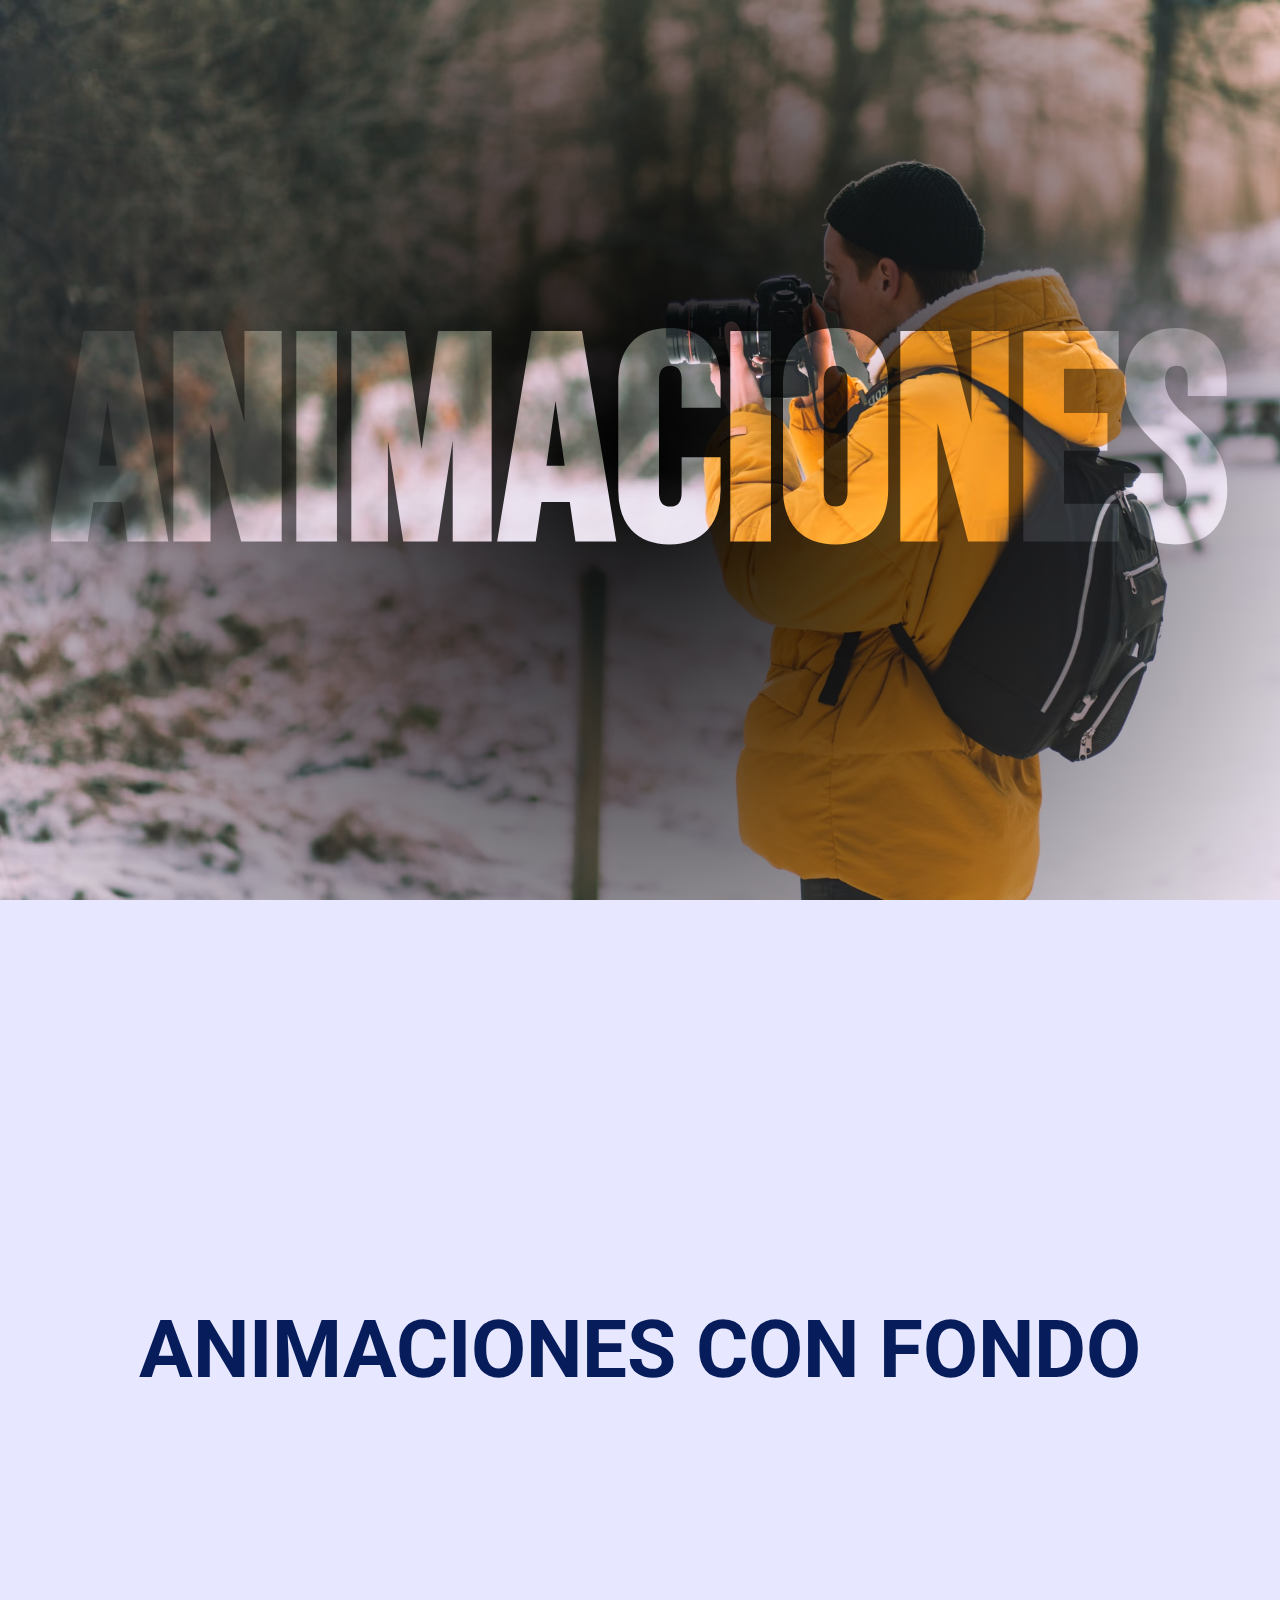
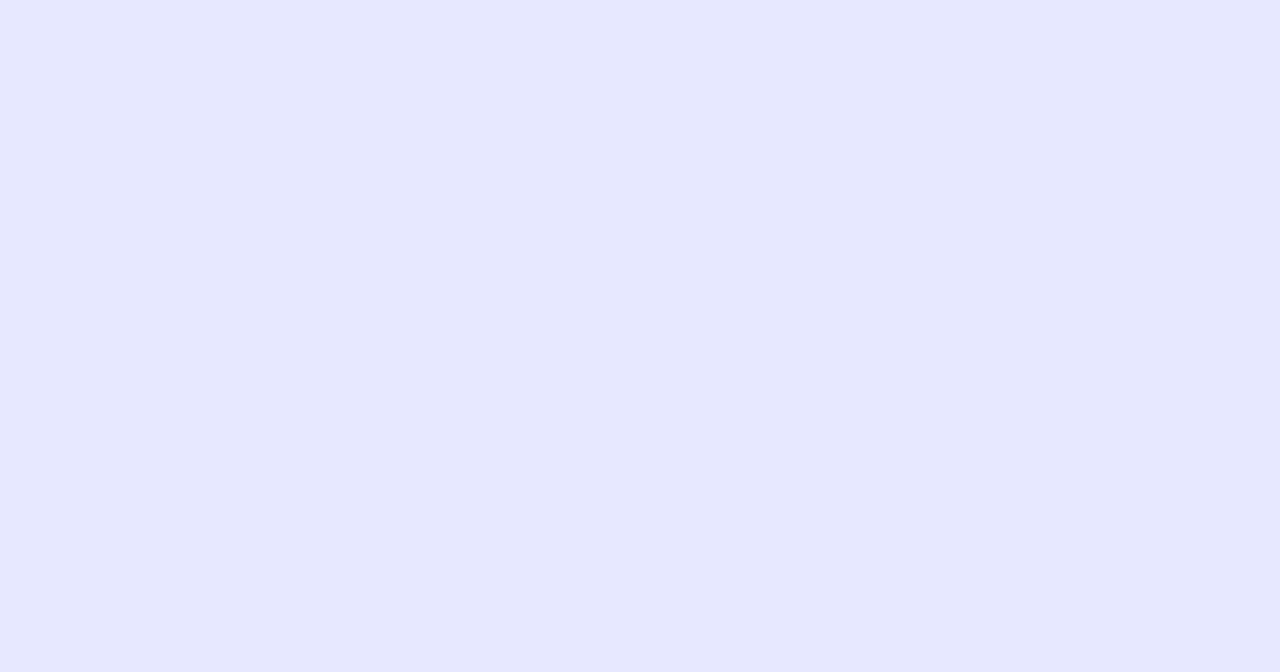
==== pages/animaciones.html @ 79af7042 "animaciones" ====
<!DOCTYPE html>
<html lang="en">

<head>
  <meta charset="UTF-8">
  <meta name="viewport" content="width=device-width, initial-scale=1.0">
  <!-- link css -->
  <link rel="stylesheet" href="../css/style.css">
  <title>Animaciones</title>
</head>

<body>

  <section class="animation-container">
    <h1>ANIMACIONES</h1>
  </section>

  <section class="animation-container-dos">
    <h2>ANIMACIONES CON FONDO</h2>
    <div></div>
  </section>

  <section class="slider-container">
    <article class="slider" style="--width: 400px; --height:200px; --quantity: 8;">
      <div class="slider-list">
        <div class="slider-item" style="--position: 1;"> <img src="../images/foto-1.avif" alt=""></div>
        <div class="slider-item" style="--position: 2;"> <img src="../images/foto-2.avif" alt=""></div>
        <div class="slider-item" style="--position: 3;"> <img src="../images/foto-3.avif" alt=""></div>
        <div class="slider-item" style="--position: 4;"> <img src="../images/foto-4.avif" alt=""></div>
        <div class="slider-item" style="--position: 5;"> <img src="../images/foto.webp" alt=""></div>
        <div class="slider-item" style="--position: 6;"> <img src="../images/verano.avif" alt=""></div>
        <div class="slider-item" style="--position: 7;"> <img src="../images/invierno.avif" alt=""></div>
        <div class="slider-item" style="--position: 8;"> <img src="../images/otono.avif" alt=""></div>
      </div>
    </article>

    <article class="slider reverse" reverse="true" style="--width: 400px; --height:200px; --quantity: 8;">
      <div class="slider-list">
        <div class="slider-item" style="--position: 1;"> <img src="../images/foto-1.avif" alt=""></div>
        <div class="slider-item" style="--position: 2;"> <img src="../images/foto-2.avif" alt=""></div>
        <div class="slider-item" style="--position: 3;"> <img src="../images/foto-3.avif" alt=""></div>
        <div class="slider-item" style="--position: 4;"> <img src="../images/foto-4.avif" alt=""></div>
        <div class="slider-item" style="--position: 5;"> <img src="../images/foto.webp" alt=""></div>
        <div class="slider-item" style="--position: 6;"> <img src="../images/verano.avif" alt=""></div>
        <div class="slider-item" style="--position: 7;"> <img src="../images/invierno.avif" alt=""></div>
        <div class="slider-item" style="--position: 8;"> <img src="../images/otono.avif" alt=""></div>
      </div>
    </article>
  </section>


</body>

</html>
---- css/style.css ----
@import url("https://fonts.googleapis.com/css2?family=Bebas+Neue&family=Fira+Sans+Extra+Condensed:ital,wght@0,100;0,200;0,300;0,400;0,500;0,600;0,700;0,800;0,900;1,100;1,200;1,300;1,400;1,500;1,600;1,700;1,800;1,900&family=Roboto:ital,wght@0,100;0,300;0,400;0,500;0,700;0,900;1,100;1,300;1,400;1,500;1,700;1,900&display=swap");
.flex {
  display: flex;
  align-items: center;
  gap: 10px;
}

* {
  margin: 0;
  padding: 0;
  box-sizing: border-box;
}

body {
  background-color: #e7e8ff;
  color: #071c5b;
  scroll-behavior: smooth;
}

h1 {
  font-family: "Bebas Neue", sans-serif;
}

h2,
h3,
h4,
h5,
h6 {
  font-family: "Roboto", sans-serif;
}

p,
a {
  font-family: "Fira Sans Extra Condensed", sans-serif;
}

*::selection {
  background-color: #e7e8ff;
  color: #071c5b;
}

/* }bootstrap */
.carousel-inner,
.carousel-item {
  width: 100%;
  height: 600px;
}

.carousel-item img {
  width: 100%;
  height: 100%;
  object-fit: cover;
}

/* nav */
header {
  background: #e7e8ff;
  text-align: center;
  position: sticky;
  top: 0;
  z-index: 2;
}

nav {
  height: 80px;
  padding: 20px;
  width: 100%;
  display: flex;
  justify-content: center;
  align-items: center;
}

.nav-list {
  display: flex;
  justify-content: center;
  align-items: center;
  list-style: none;
  gap: 10px;
}

.nav-link {
  color: #071c5b;
  text-decoration: none;
  font-size: 1.4rem;
  padding: 10px;
  transition: 0.5s;
  border: 1px solid transparent;
}

.nav-link:hover {
  border: 1px solid #071c5b;
  border-radius: 10px;
}

.nav-list:hover .nav-link:not(:hover) {
  filter: blur(4px);
}

.animation-container {
  display: grid;
  place-content: center;
  place-items: center;
  min-height: 100vh;
  max-height: 100%;
  background: #191919;
  background: radial-gradient(circle, #000000, rgba(0, 0, 0, 0)), url("../images/invierno.avif");
  background-size: cover;
  background-attachment: fixed;
}
.animation-container h1 {
  font-size: 18rem;
  color: transparent;
  background: url("../images/invierno.avif");
  background-clip: text;
  background-size: cover;
  background-attachment: fixed;
}

.animation-container-dos {
  min-height: 100vh;
  max-height: 100%;
  display: grid;
  place-content: center;
  place-items: center;
  position: relative;
  overflow: hidden;
}
.animation-container-dos h2 {
  font-size: 5rem;
  text-align: center;
  padding: 10px;
  background: linear-gradient(45deg, #0066ff, #0066ff);
  background-position: 50% 100%;
  background-repeat: no-repeat;
  background-size: 0% 10%;
  transition: 0.5s;
  animation-name: fade-in;
  animation-duration: 1s;
  animation-timing-function: linear;
}
.animation-container-dos h2:hover {
  background-size: 100% 10%;
}

@keyframes fade-in {
  0% {
    opacity: 0;
    transform: translateY(100%);
  }
  100% {
    opacity: 1;
    transform: translateY(0);
  }
}
.slider-container {
  margin: 20px;
  display: flex;
  flex-direction: column;
  gap: 2rem;
}

.slider {
  width: 100%;
  height: var(--height);
  overflow: hidden;
  mask-image: linear-gradient(to right, transparent, #071c5b 10% 90%, transparent);
}
.slider:hover .slider-item {
  animation-play-state: paused !important;
  filter: grayscale(1) blur(5px);
}

.slider-list {
  display: flex;
  width: 100%;
  min-width: calc(var(--width) * var(--quantity));
  position: relative;
}

.slider-item {
  transition: 0.5s;
  width: var(--width);
  height: var(--height);
  position: absolute;
  left: 100%;
  animation: auto-slider 15s linear infinite;
  animation-delay: calc(15s / var(--quantity) * (var(--position) - 1) - 15s);
}
.slider-item:hover {
  filter: grayscale(0);
}
.slider-item img {
  width: 100%;
  height: 100%;
  object-fit: cover;
}

.slider.reverse > .slider-list > .slider-item {
  animation: auto-slider-reverse 15s linear infinite;
}

@keyframes auto-slider {
  from {
    left: 100%;
  }
  to {
    left: calc(var(--width) * -1);
  }
}
@keyframes auto-slider-reverse {
  from {
    left: calc(var(--width) * -1);
  }
  to {
    left: 100%;
  }
}
/* main */
.hero {
  background-image: url("../images/invierno.avif");
  min-height: 100vh;
  max-height: 100%;
  background-size: cover;
}
.hero_container {
  background-color: rgba(7, 28, 91, 0.3058823529);
  display: flex;
  flex-direction: row;
  justify-content: flex-end;
  align-items: center;
  gap: 0;
  flex-wrap: wrap;
  min-height: 100vh;
  max-height: 100%;
}
.hero_container_section {
  width: 100%;
  height: 100%;
  display: flex;
  flex-direction: column;
  justify-content: center;
  align-items: center;
  gap: 10px;
  width: 60%;
  min-width: 300px;
}
.hero_container_section h1 {
  font-size: 7rem;
  text-align: right;
  letter-spacing: -3px;
}
.hero_container_section .hero_social_icons {
  display: flex;
  padding: 10px;
  gap: 10px;
  justify-content: flex-end;
}
.hero_container_section .hero_social_icons svg {
  width: 50px;
  height: 50px;
  transition: 0.5s;
  padding: 10px;
  cursor: pointer;
}
.hero_container_section .hero_social_icons svg:hover {
  background-color: #e7e8ff;
}
.hero_about {
  display: flex;
  flex-direction: column;
  gap: 10px;
  width: 20%;
  padding: 20px;
  min-width: 300px;
}
.hero_about .title {
  font-weight: bold;
}
.hero_about a {
  background-color: #071c5b;
  text-decoration: none;
  color: #e7e8ff;
  padding: 15px;
  text-transform: uppercase;
  font-weight: bold;
  text-align: center;
  border-radius: 8px;
}

/* main */
/* flex */
.padre-cajita {
  display: flex;
  flex-wrap: wrap;
  gap: 25px;
  padding: 10px;
  align-items: center;
  justify-content: space-around;
  height: 800px;
  background-color: rgb(151, 140, 125);
}

.cajita {
  width: 25%;
  height: 350px;
  background: #071c5b;
  color: #e7e8ff;
  font-size: 6rem;
  display: flex;
  flex-direction: column;
  align-items: center;
  justify-content: center;
}

.cajita.uno {
  justify-content: flex-end;
}

.uno p {
  align-self: flex-end;
}

/* about */
.about-container {
  margin: 20px;
  padding: 30px;
  background-color: #071c5b;
  border-radius: 10px;
  display: flex;
  justify-content: space-between;
  gap: 20px;
}

/* about left */
.about-left {
  display: flex;
  flex-direction: column;
  gap: 30px;
  align-items: center;
  justify-content: space-between;
  width: 25%;
  color: #e7e8ff;
}

.about-left img {
  width: 100%;
  height: 200px;
  object-fit: cover;
}

.about-left-content {
  display: flex;
  flex-direction: column;
  gap: 10px;
}

.about-left-content .about-left-img {
  height: 600px;
  object-position: top;
}

/* about right */
.about-right {
  display: flex;
  flex-direction: column;
  justify-content: space-between;
  gap: 10px;
  color: #e7e8ff;
  width: 70%;
}

.about-right-cards {
  display: flex;
  gap: 20px;
}

.about-card img {
  width: 100%;
  height: 500px;
  object-fit: cover;
}

.about-right-title {
  display: flex;
  flex-direction: column;
  gap: 10px;
  align-items: flex-end;
  justify-content: flex-end;
  position: relative;
}

.about-right-title svg {
  position: absolute;
  left: 0;
  top: 45%;
  width: 150px;
  color: #e7e8ff;
}

.about-right-title h2 {
  font-size: 6rem;
  text-align: right;
}

.about-right-title p {
  font-size: 18px;
  text-align: right;
  width: 600px;
}

.about-subtitle {
  font-family: "Bebas Neue", sans-serif;
  text-transform: uppercase;
  font-weight: bold;
  font-size: 24px;
}

/* grids */
.gallery {
  display: grid;
  padding: 20px;
  grid-template-columns: repeat(4, 1fr);
  grid-template-rows: auto;
  gap: 10px;
  /* place-content: center start ; */
  /* place-items: start center; */
  grid-template-areas: "area3 area3 area2 area2" "area4 area4 area2 area2" "area5 area1 area6 area6";
}

hr {
  background-color: #e7e8ff;
}

.box {
  min-height: 400px;
  height: 100%;
  text-align: center;
  display: flex;
  align-items: center;
  justify-content: center;
  border-radius: 10px;
}

.box img {
  width: 100%;
  height: 100%;
  object-fit: cover;
  border-radius: 10px;
}

.c1 {
  background-color: bisque;
  grid-area: area1;
}

.c2 {
  background-color: bisque;
  grid-area: area2;
}

.c3 {
  background-color: bisque;
  grid-area: area3;
}

.c4 {
  background-color: bisque;
  grid-area: area4;
}

.c5 {
  background-color: bisque;
  grid-area: area5;
}

.c6 {
  background-color: bisque;
  grid-area: area6;
}

/* service */
.services-container {
  padding: 20px;
  display: grid;
  grid-template-columns: repeat(auto-fill, minmax(300px, 1fr));
  gap: 20px;
}

.service {
  display: flex;
  flex-direction: column;
  background-color: #071c5b;
  gap: 10px;
  border-radius: 10px;
  overflow: hidden;
}

.service img {
  width: 100%;
  height: 400px;
  object-fit: cover;
  border-radius: 10px 10px 0 0;
}

.service div {
  display: flex;
  flex-direction: column;
  gap: 10px;
  padding: 20px;
  color: #e7e8ff;
}

.service div a {
  text-decoration: none;
  background: #e7e8ff;
  color: #071c5b;
  padding: 10px;
}

/* mobilee */
.mobile-container {
  display: grid;
  gap: 20px;
  padding: 20px;
  background: chocolate;
  grid-template-columns: repeat(2, 1fr);
}

.mobile-container article {
  background: beige;
  color: rgb(145, 25, 145);
  font-size: 2rem;
  text-transform: uppercase;
  font-weight: bold;
  width: 100%;
  height: 300px;
  display: flex;
  align-items: center;
  justify-content: center;
  border-radius: 10px;
  border: 1px solid #e7e8ff;
}

/* footer */
footer {
  padding: 20px;
}

footer p {
  background-color: #071c5b;
  color: #e7e8ff;
  border-radius: 10px;
  padding: 20px;
}

/* pseudo clases */
.pseudo-container {
  display: flex;
  align-items: center;
  flex-wrap: wrap;
  justify-content: center;
  padding: 20px;
}

.pseudo-box {
  flex-grow: 1;
  flex-basis: 150px;
  height: 400px;
  position: relative;
  overflow: hidden;
  transition: 0.5s;
  cursor: pointer;
}

.pseudo-box:hover {
  flex-grow: 3;
}

.pseudo-box img {
  width: 100%;
  height: 100%;
  object-fit: cover;
  filter: blur(10px) grayscale(1);
  transition: 0.5s;
}

.pseudo-box span {
  position: absolute;
  bottom: 0;
  left: 0;
  font-size: 13rem;
  color: #071c5b;
  transition: 0.5s;
  padding: 5px;
}

.pseudo-box-content {
  position: absolute;
  bottom: 0;
  left: 0;
  padding: 10px;
  opacity: 0;
  background-color: #e7e8ff;
  transition: 0.5s;
}

.pseudo-box:hover .pseudo-box-content {
  opacity: 1;
}

.pseudo-box:hover span {
  font-size: 4rem;
  bottom: 0;
  left: -100%;
}

.pseudo-box:hover img {
  filter: blur(0);
}

/* blog */
.blog-container {
  padding: 20px;
  gap: 30px;
  display: flex;
  align-items: center;
  flex-direction: column;
}

.blog-card {
  display: flex;
  align-items: center;
  justify-content: space-between;
  width: 100%;
  gap: 15px;
  background-color: #e7e8ff;
  transition: 0.5s;
}

.blog-card:nth-child(even) {
  background-color: #071c5b;
  flex-direction: row-reverse;
  color: #e7e8ff;
  transition: 0.5s;
}

.blog-card:hover {
  box-shadow: 3px 0px 15px 3px rgba(76, 76, 76, 0.2274509804);
}

.blog-card:hover .blog-img img {
  width: 900px;
  height: 900px;
}

.blog-img {
  flex-grow: 1;
  height: 600px;
  width: 60%;
  transition: 0.5s;
  overflow: hidden;
}

.blog-img img {
  width: 100%;
  height: 100%;
  object-fit: cover;
  transition: 0.5s;
}

.blog-content {
  flex-grow: 1;
  width: 40%;
  display: flex;
  flex-direction: column;
  padding: 20px;
  gap: 10px;
  transition: 0.5s;
}

.blog-content h3::first-letter {
  text-transform: uppercase;
  font-size: 4rem;
  color: red;
}

.img-container {
  width: 100%;
  display: flex;
  align-items: center;
  justify-content: center;
  padding: 20px;
}

.img-container div {
  width: 600px;
  height: 600px;
  position: relative;
  background-color: #071c5b;
}

.img-1,
.img-2 {
  width: 100%;
  height: 100%;
  object-fit: cover;
  position: absolute;
  transition: 0.5s;
}

.img-2:hover {
  opacity: 0;
}

@media (max-width: 1200px) {
  .hero_container {
    flex-direction: column;
    justify-content: center;
    align-items: center;
    background-color: #e7e8ff;
  }
  .hero_section {
    width: 80%;
    justify-content: center;
    align-items: center;
  }
  .hero_section h1 {
    font-size: 5rem;
    text-align: center;
    letter-spacing: -10px;
  }
  .hero_about {
    width: 80%;
    text-align: center;
    justify-content: center;
    align-items: center;
  }
  .hero_about a {
    background-color: #071c5b;
    text-decoration: none;
    color: #e7e8ff;
    padding: 15px 30px;
    width: max-content;
    text-transform: uppercase;
    font-weight: bold;
    text-align: center;
    border-radius: 8px;
  }
  .about-container {
    flex-direction: column-reverse;
  }
  .about-right {
    width: 100%;
  }
  .about-right-title h2 {
    font-size: 5rem;
  }
  .about-right-title svg {
    top: 0;
  }
  .about-left {
    width: 100%;
    flex-direction: row;
  }
  .about-left-content {
    display: flex;
    flex-direction: row;
  }
  .about-left-text {
    flex-direction: column;
  }
  .about-left-team-img {
    display: none;
  }
  .about-left-content .about-left-img {
    height: 400px;
    width: 70%;
  }
  .about-left-text {
    width: 70%;
  }
}
@media (max-width: 768px) {
  .mobile-container {
    display: flex;
    flex-direction: column;
  }
  .hero_section h1 {
    font-size: 3rem;
    letter-spacing: 0;
  }
  .mobile-container article {
    background-color: rgb(125, 38, 7);
  }
  .about-right-cards,
  .about-left-content {
    flex-direction: column;
    width: 100%;
  }
  .about-left-content .about-left-img,
  .about-left-text,
  .about-right-title p {
    width: 100%;
  }
  .about-right-title h2 {
    font-size: 4rem;
    text-align: center;
  }
  .about-right-title p {
    text-align: center;
  }
  .gallery {
    grid-template-columns: repeat(2, 1fr);
    grid-template-rows: auto;
    grid-template-areas: "area4 area4" "area2 area1" "area3 area5" "area6 area5";
  }
}
@media (max-width: 480px) {
  nav {
    height: 100%;
  }
  nav ul {
    display: flex;
    flex-direction: column;
  }
  .hero_section h1 {
    font-size: 2rem;
  }
  .about-right-title h2 {
    font-size: 1.5rem;
    text-align: center;
  }
  .about-right-title p {
    font-size: 1.1rem;
    text-align: center;
  }
  .about-right-title svg {
    display: none;
  }
  .gallery {
    display: flex;
    flex-direction: column;
  }
  .box img {
    height: 400px;
  }
}

/*# sourceMappingURL=style.css.map */
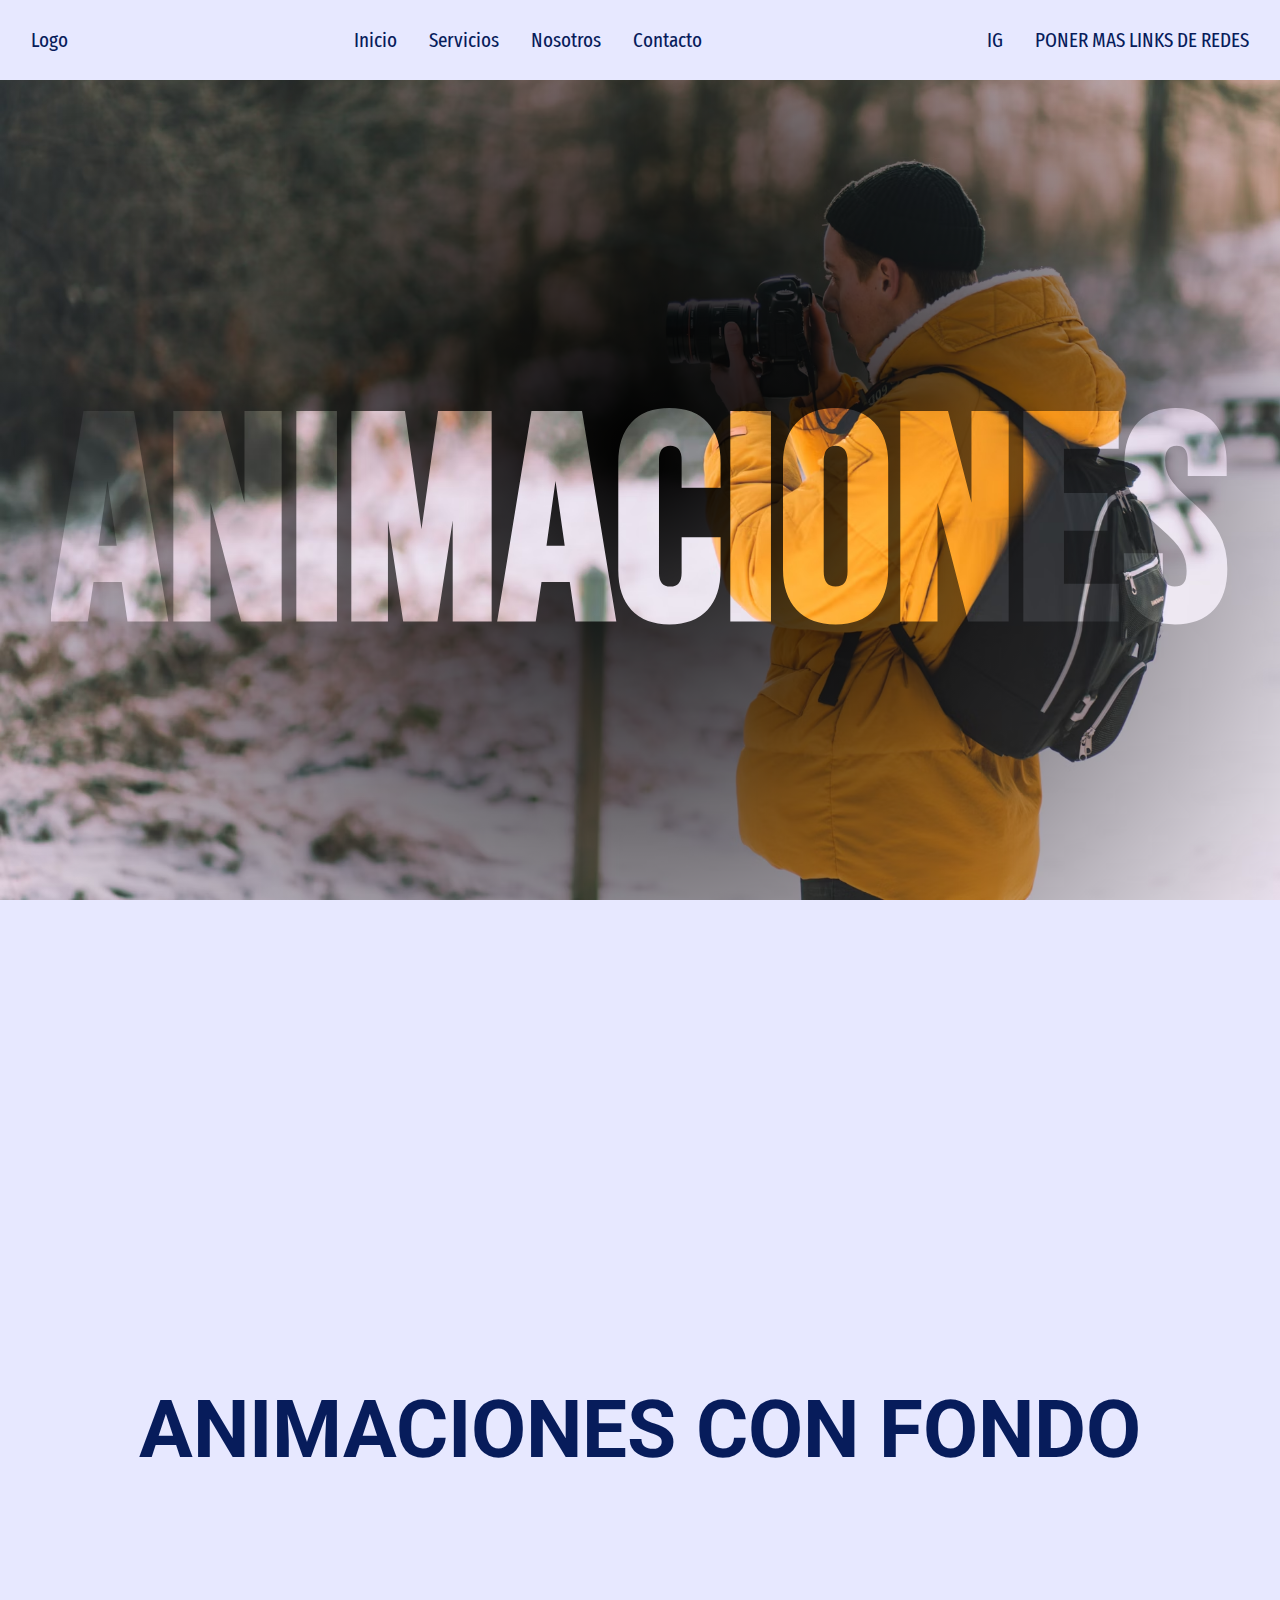
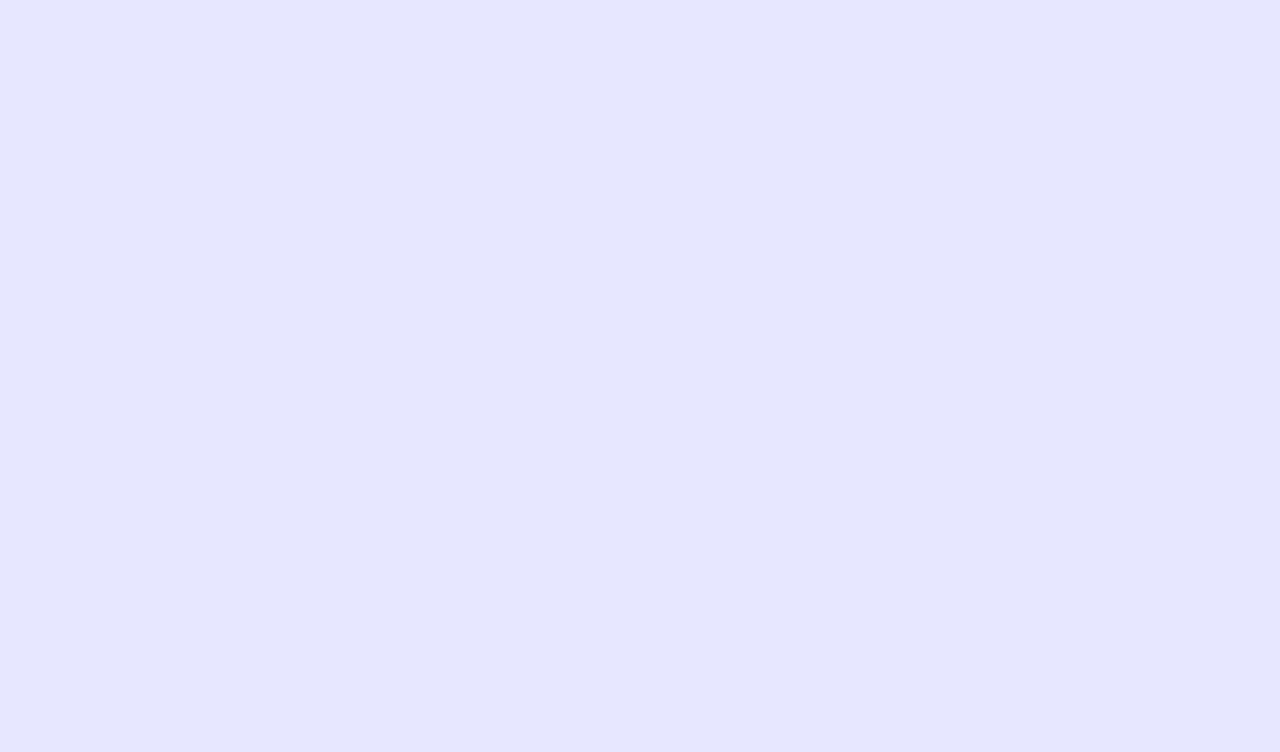
==== commit 6057ca9c: "menu hamburguesa con js" ====
--- a/pages/animaciones.html
+++ b/pages/animaciones.html
@@ -4,12 +4,77 @@
 <head>
   <meta charset="UTF-8">
   <meta name="viewport" content="width=device-width, initial-scale=1.0">
+
+  <!-- Primary Meta Tags -->
+  <title>Home - Photo Studio</title>
+  <meta name="title" content="Home - Photo Studio" />
+  <meta name="description"
+    content="With Meta Tags you can edit and experiment with your content then preview how your webpage will look on Google, Facebook, Twitter and more!" />
+
+  <!-- Open Graph / Facebook -->
+  <meta property="og:type" content="website" />
+  <meta property="og:url" content="https://madelrflores.github.io/PreEntrega2-Flores/" />
+  <meta property="og:title" content="Home - Photo Studio" />
+  <meta property="og:description"
+    content="With Meta Tags you can edit and experiment with your content then preview how your webpage will look on Google, Facebook, Twitter and more!" />
+  <meta property="og:image" content="../images/foto.webp" />
+
+  <!-- Twitter -->
+  <meta property="twitter:card" content="summary_large_image" />
+  <meta property="twitter:url" content="https://madelrflores.github.io/PreEntrega2-Flores/" />
+  <meta property="twitter:title" content="Home - Photo Studio" />
+  <meta property="twitter:description"
+    content="With Meta Tags you can edit and experiment with your content then preview how your webpage will look on Google, Facebook, Twitter and more!" />
+  <meta property="twitter:image" content="../images/foto.webp" />
+
   <!-- link css -->
   <link rel="stylesheet" href="../css/style.css">
   <title>Animaciones</title>
 </head>
 
 <body>
+  <header>
+    <div class="menu-hamburguesa" id="menu-hamburguesa">
+      <a href="" class="nav-link">Logo</a>
+      <div class="menu-icon">
+        <span></span>
+        <span></span>
+        <span></span>
+      </div>
+    </div>
+
+    <nav class="navbar" id="navbar">
+      <a href="" class="nav-link">Logo</a>
+      <ul>
+        <li><a href="#" class="nav-link">Inicio</a></li>
+        <li><a href="#" class="nav-link">Servicios</a></li>
+        <li><a href="#" class="nav-link">Nosotros</a></li>
+        <li><a href="#" class="nav-link">Contacto</a></li>
+      </ul>
+      <ul>
+        <li><a href="" class="nav-link">IG</a></li>
+        <li><a href="" class="nav-link">PONER MAS LINKS DE REDES</a></li>
+      </ul>
+    </nav>
+
+    <div class="drawer" id="drawer">
+      <div class="drawer-header">
+        <button id="close-drawer">&times;</button>
+      </div>
+      <ul>
+        <li><a href="#" class="nav-link">Inicio</a></li>
+        <li><a href="#" class="nav-link">Servicios</a></li>
+        <li><a href="#" class="nav-link">Nosotros</a></li>
+        <li><a href="#" class="nav-link">Contacto</a></li>
+      </ul>
+      <ul>
+        <li><a href="">IG</a></li>
+        <li><a href="">PONER MAS LINKS DE REDES</a></li>
+      </ul>
+    </div>
+    <div class="overlay" id="overlay"></div>
+  </header>
+
 
   <section class="animation-container">
     <h1>ANIMACIONES</h1>
@@ -34,7 +99,7 @@
       </div>
     </article>
 
-    <article class="slider reverse" reverse="true" style="--width: 400px; --height:200px; --quantity: 8;">
+    <article class="slider reverse" style="--width: 400px; --height:200px; --quantity: 8;">
       <div class="slider-list">
         <div class="slider-item" style="--position: 1;"> <img src="../images/foto-1.avif" alt=""></div>
         <div class="slider-item" style="--position: 2;"> <img src="../images/foto-2.avif" alt=""></div>
@@ -48,7 +113,7 @@
     </article>
   </section>
 
-
+  <script src="../js/scrip.js"></script>
 </body>
 
 </html>--- a/css/style.css
+++ b/css/style.css
@@ -195,8 +195,9 @@
   object-fit: cover;
 }
 
-.slider.reverse > .slider-list > .slider-item {
+.slider.reverse .slider-item {
   animation: auto-slider-reverse 15s linear infinite;
+  animation-delay: calc(15s / var(--quantity) * (var(--position) - 1));
 }
 
 @keyframes auto-slider {
@@ -213,6 +214,125 @@
   }
   to {
     left: 100%;
+  }
+}
+.navbar {
+  display: flex;
+  justify-content: space-between;
+  align-items: center;
+}
+.navbar ul {
+  display: flex;
+  justify-content: center;
+  align-items: center;
+  gap: 10px;
+  list-style: none;
+}
+
+.nav-link {
+  color: #071c5b;
+  font-size: 1.3rem;
+  text-decoration: none;
+}
+
+.menu-hamburguesa {
+  display: none;
+}
+
+.drawer {
+  position: fixed;
+  top: 0;
+  right: -650px;
+  width: 250px;
+  height: 100%;
+  background-color: #e7e8ff;
+  color: #071c5b;
+  overflow-y: auto;
+  transition: 0.5s ease all;
+  z-index: 1000;
+}
+.drawer .drawer-header {
+  display: flex;
+  justify-content: flex-end;
+  padding: 10px;
+}
+.drawer .drawer-header button {
+  background: none;
+  border: none;
+  color: #071c5b;
+  font-size: 30px;
+  cursor: pointer;
+}
+.drawer ul {
+  list-style: none;
+  padding: 20px;
+  display: flex;
+  flex-direction: column;
+  gap: 10px;
+}
+
+.overlay {
+  position: fixed;
+  top: 0;
+  left: 0;
+  width: 100%;
+  height: 100%;
+  background-color: rgba(0, 0, 0, 0.5);
+  opacity: 0;
+  visibility: hidden;
+  transition: opacity 0.3s ease, visibility 0.3s ease;
+  z-index: 900;
+}
+
+.drawer-open {
+  right: 0;
+}
+
+.overlay-active {
+  opacity: 1;
+  visibility: visible;
+}
+
+@media (max-width: 767px) {
+  .navbar {
+    display: none;
+  }
+  .menu-hamburguesa {
+    display: flex;
+    justify-content: space-between;
+    align-items: center;
+    cursor: pointer;
+    padding: 20px;
+  }
+  .menu-hamburguesa .menu-icon {
+    display: flex;
+    flex-direction: column;
+    gap: 5px;
+    transition: 0.5s;
+  }
+  .menu-hamburguesa .menu-icon:hover span:nth-child(2), .menu-hamburguesa .menu-icon:hover span:nth-child(3) {
+    width: 40px;
+  }
+  .menu-hamburguesa .menu-icon span {
+    display: block;
+    height: 3px;
+    width: 40px;
+    background-color: #071c5b;
+    transition: 0.5s;
+  }
+  .menu-hamburguesa .menu-icon span:nth-child(2) {
+    width: 30px;
+    transition: 0.3s;
+  }
+  .menu-hamburguesa .menu-icon span:nth-child(3) {
+    width: 20px;
+    transition: 0.4s;
+  }
+  .drawer {
+    display: block;
+  }
+  .overlay {
+    display: block;
   }
 }
 /* main */
